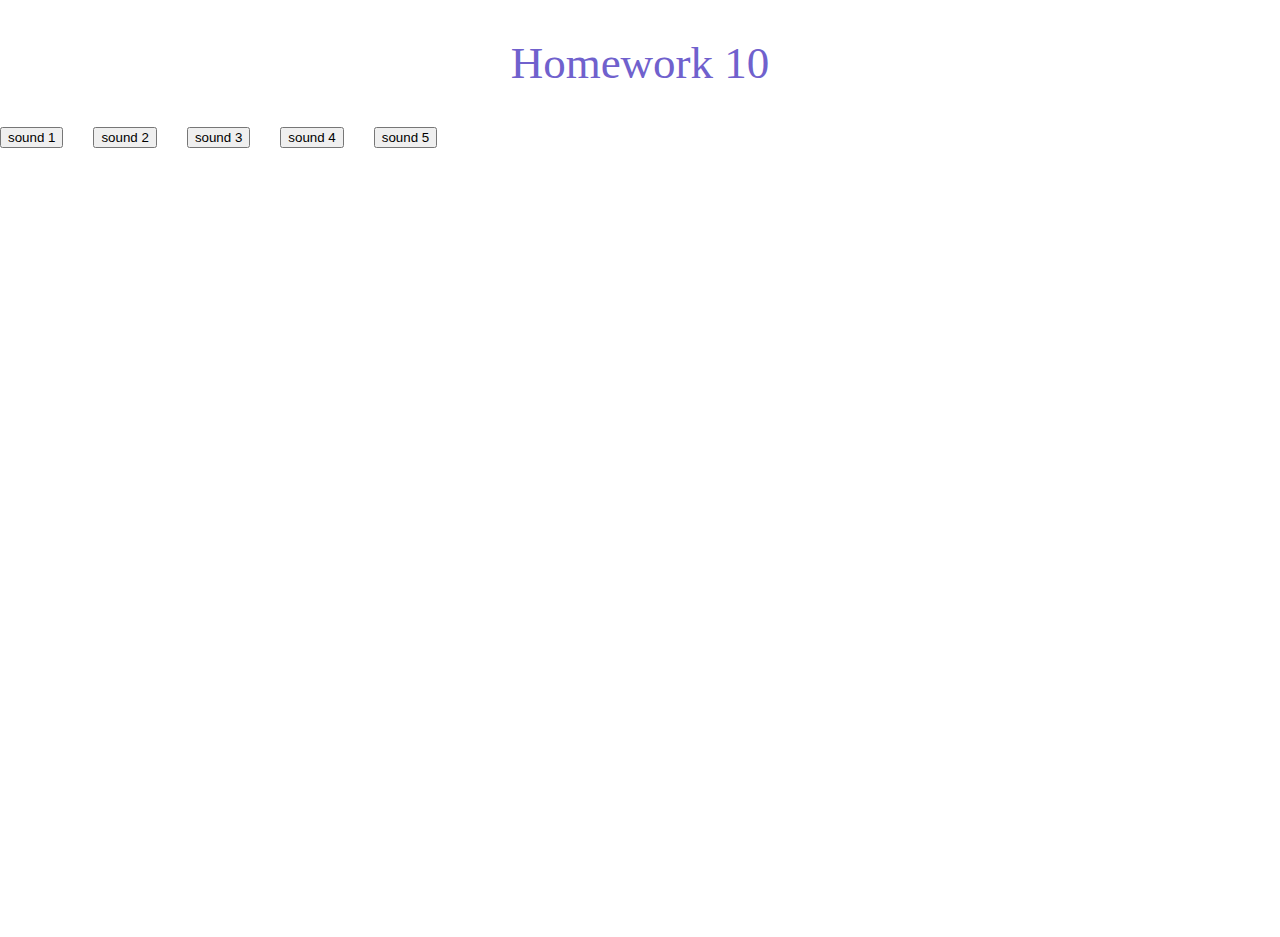
==== test.html @ 9d171f5a "bravo-test" ====
<!DOCTYPE html>
<html lang="en">
<head>
  <meta charset="UTF-8">
  <link rel="shortcut icon" href="#" />
  <link rel="stylesheet" href="style.css">
  
  <title>HW-10</title>
</head>
<body>
  <div class="bg_img">
    <h2>Homework 10</h2>
    
    <div class="buttonContainer">
      <button> sound 1</button>
      <button> sound 2</button>
      <button> sound 3</button>
      <button> sound 4</button>
      <button> sound 5</button>
    </div>



  
  </div>  
  <script src="index.js"></script>
</body>
</html>
---- style.css ----
body {
  padding: 0;
  margin: 0;
  height: 100vh;
}

.bg_img {
  background: url("./background1.png") 
  center 
  center 
  cover 
  no-repeat;
  /* fixed; */
  
    /* display: flex;
    justify-content: center; */
  height: 100%;
  
}

h2 {
  color: #7061cd;

  font-size: 45px;
  font-family: Montserrat;
  font-weight: 200;
  display: flex;
  justify-content: center;
}

.buttonContainer {
  display: flex;
  flex-direction: row;
  gap: 30px;
}
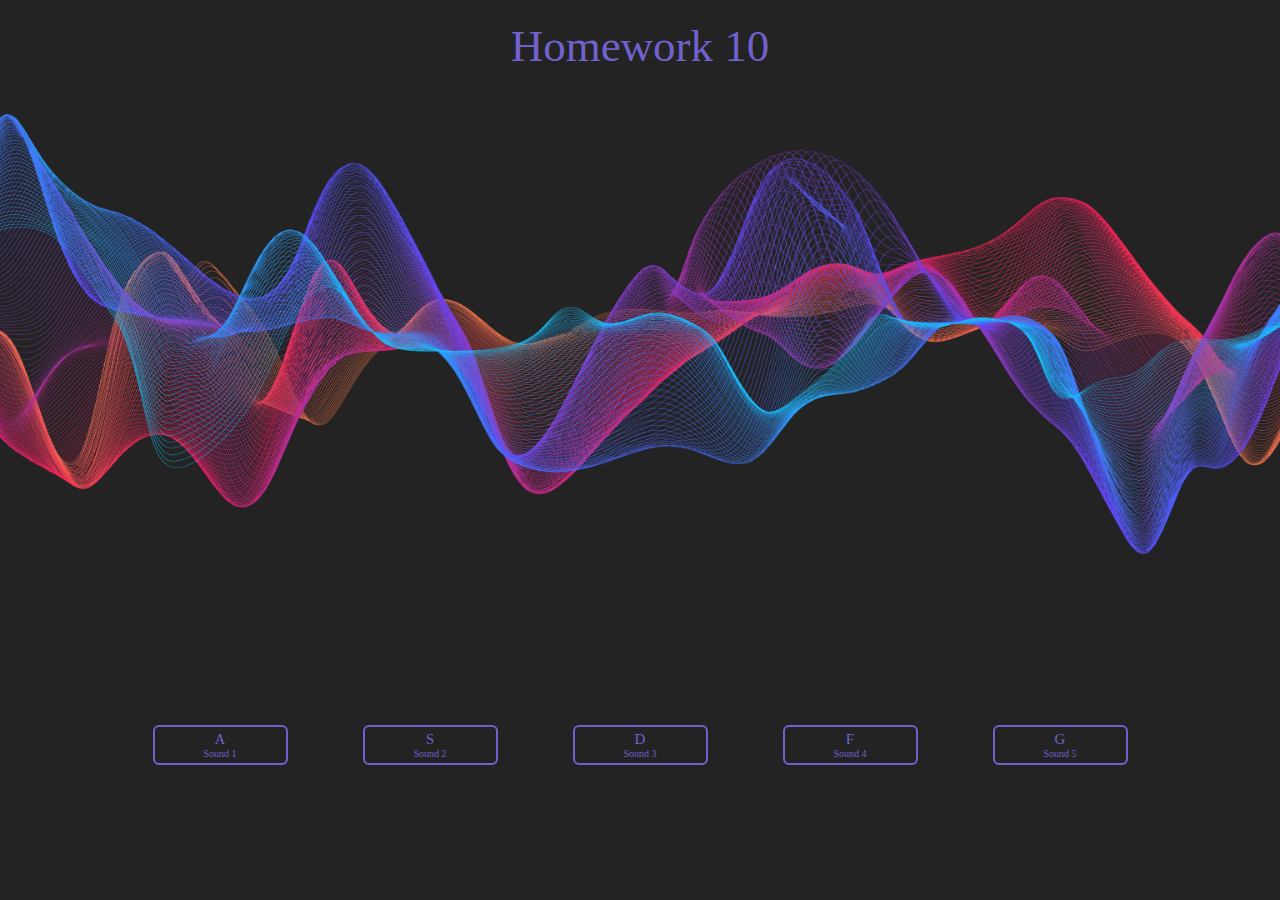
==== commit f8facc25: "testing" ====
--- a/test.html
+++ b/test.html
@@ -1,28 +1,41 @@
 <!DOCTYPE html>
 <html lang="en">
-<head>
-  <meta charset="UTF-8">
-  <link rel="shortcut icon" href="#" />
-  <link rel="stylesheet" href="style.css">
-  
-  <title>HW-10</title>
-</head>
-<body>
-  <div class="bg_img">
-    <h2>Homework 10</h2>
+  <head>
+    <meta charset="UTF-8" />
+    <link rel="shortcut icon" href="#" />
+    <link rel="stylesheet" href="style.css" />
+
+    <title>HW-10</title>
+  </head>
+  <body>
+
+    <div class="bg_img">
+      <h2>Homework 10</h2>
+
+      <div class="buttonContainer">
+        <button class="btn" id="btn-1">
+          <span class="letter">A</span>
+          <span class="text">Sound 1</span>
+        </button>
+        <button class="btn" id="btn-2">
+          <span class="letter">S</span>
+          <span class="text">Sound 2</span>
+        </button>
+        <button class="btn" id="btn-3">
+          <span class="letter">D</span>
+          <span class="text">Sound 3</span>
+        </button>
+        <button class="btn" id="btn-4">
+          <span class="letter">F</span>
+          <span class="text">Sound 4</span>
+        </button>
+        <button class="btn" id="btn-5">
+          <span class="letter">G</span>
+          <span class="text">Sound 5</span>
+        </button>
+      </div>
+    </div>
     
-    <div class="buttonContainer">
-      <button> sound 1</button>
-      <button> sound 2</button>
-      <button> sound 3</button>
-      <button> sound 4</button>
-      <button> sound 5</button>
-    </div>
-
-
-
-  
-  </div>  
-  <script src="index.js"></script>
-</body>
-</html>+    <script src="index.js"></script>
+  </body>
+</html>
--- a/style.css
+++ b/style.css
@@ -5,22 +5,19 @@
 }
 
 .bg_img {
-  background: url("./background1.png") 
-  center 
-  center 
-  cover 
-  no-repeat;
-  /* fixed; */
   
-    /* display: flex;
-    justify-content: center; */
-  height: 100%;
-  
+  background: url(./background1.png) center no-repeat fixed;
+    height: 100%;
+    background-size: cover; 
+    display: flex;
+    flex-direction: column;
+    justify-content: space-between;
 }
 
 h2 {
+  padding-top: 20px;;
+  margin: 0;
   color: #7061cd;
-
   font-size: 45px;
   font-family: Montserrat;
   font-weight: 200;
@@ -29,7 +26,66 @@
 }
 
 .buttonContainer {
+  padding-bottom: 135px;
   display: flex;
   flex-direction: row;
-  gap: 30px;
+  justify-content: center;
+  gap: 75px;
+}
+
+.btn {
+  background-color: transparent;
+  border: solid 2px #7061cd;
+  border-radius: 6px;
+  width: 135px;
+  height: 40px;
+  display: flex;
+  flex-direction: column;
+  justify-content: center;
+  align-items: center;
+  color: #7061cd;
+  font-family: Montserrat;
+  text-align: center;
+}
+
+.btn:hover {
+  background-color: transparent;
+  border: solid 2px #ae4394;
+  border-radius: 6px;
+  width: 135px;
+  height: 40px;
+  display: flex;
+  flex-direction: column;
+  justify-content: center;
+  align-items: center;
+  color: #ae4394;
+  font-family: Montserrat;
+  text-align: center;
+} 
+
+.letter {
+  font-size: 15px;
+  font-weight: 400;
+  pointer-events: none;
+}
+
+.text {
+  font-size: 10px;
+  font-weight: 200;
+  pointer-events: none;
+}
+
+.btn-a {
+  background-color: transparent;
+  border: solid 2px #ae4394;
+  border-radius: 6px;
+  width: 135px;
+  height: 40px;
+  display: flex;
+  flex-direction: column;
+  justify-content: center;
+  align-items: center;
+  color: #ae4394;
+  font-family: Montserrat;
+  text-align: center;
 }